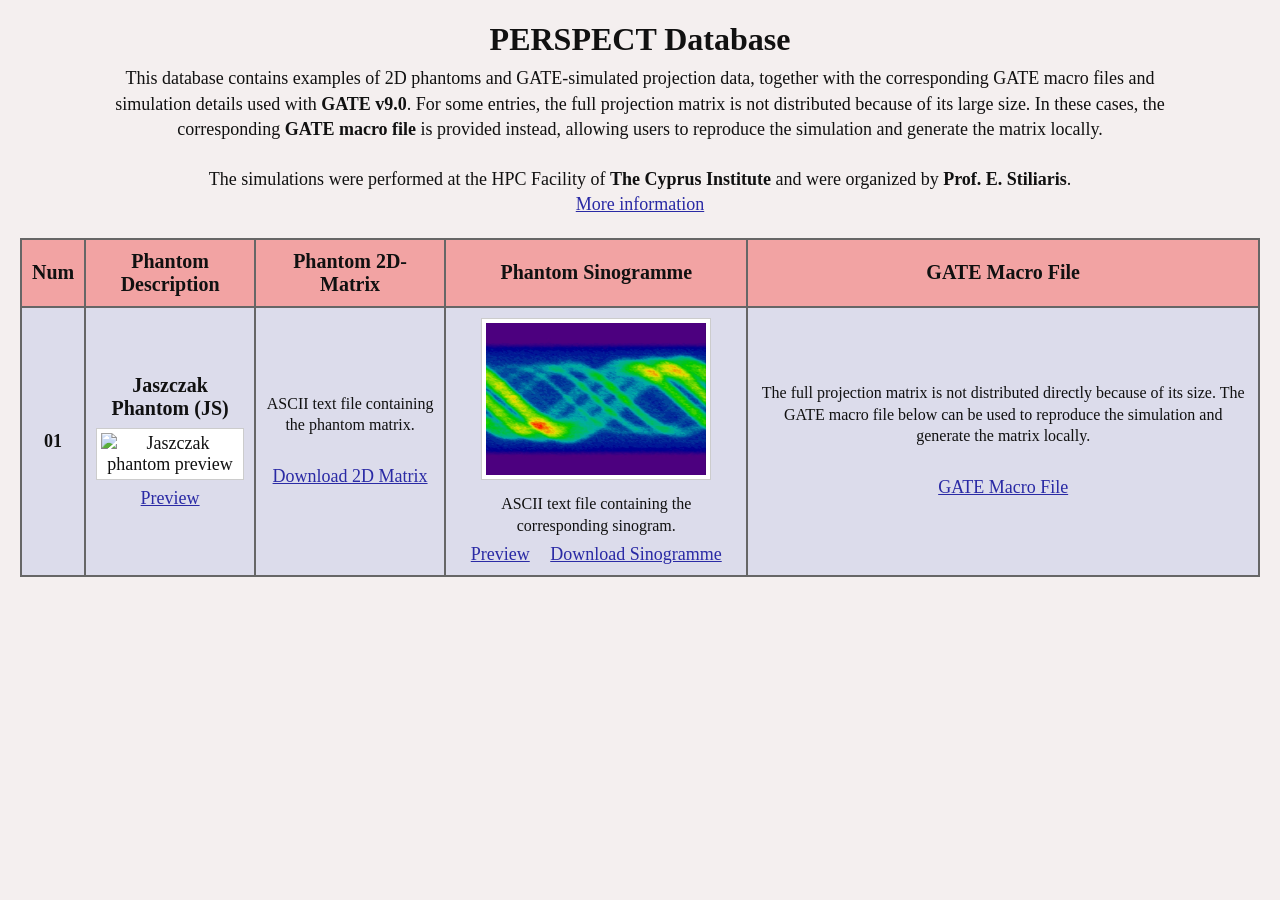
==== docs/index.html @ b49ffbd4 "Update index.html" ====
<!DOCTYPE html>
<html lang="en">
<head>
  <meta charset="UTF-8">
  <meta name="viewport" content="width=device-width, initial-scale=1.0">
  <title>PERSPECT Database</title>
  <style>
    body {
      font-family: "Times New Roman", serif;
      background: #f4efef;
      margin: 20px;
      color: #111;
    }

    h1, h2, p {
      text-align: center;
    }

    h1 {
      margin-bottom: 8px;
    }

    p.note {
      max-width: 1100px;
      margin: 0 auto 20px auto;
      font-size: 18px;
      line-height: 1.4;
    }

    table {
      width: 100%;
      border-collapse: collapse;
      background: #dcdceb;
    }

    th, td {
      border: 2px solid #666;
      padding: 10px;
      text-align: center;
      vertical-align: middle;
      font-size: 18px;
    }

    th {
      background: #f2a3a3;
      font-size: 20px;
      font-weight: bold;
    }

    td img {
      border: 1px solid #ccc;
      background: #fff;
      padding: 4px;
      max-width: 220px;
      height: auto;
    }

    a {
      color: #2a2aa5;
      text-decoration: underline;
      font-size: 18px;
    }

    .small {
      font-size: 16px;
      line-height: 1.35;
    }

    .entry-title {
      font-size: 20px;
      font-weight: bold;
      margin-bottom: 8px;
    }

    .preview-links {
      margin-top: 8px;
    }

    .preview-links a {
      margin: 0 8px;
    }

    .download-block {
      line-height: 1.5;
    }

    .container {
      overflow-x: auto;
    }
  </style>
</head>
<body>

  <h1>PERSPECT Database</h1>
  <p class="note">
    This database contains examples of 2D phantoms and GATE-simulated projection data, together with
    the corresponding GATE macro files and simulation details used with <strong>GATE v9.0</strong>.
    For some entries, the full projection matrix is not distributed because of its large size.
    In these cases, the corresponding <strong>GATE macro file</strong> is provided instead, allowing users
    to reproduce the simulation and generate the matrix locally.
    <br><br>
    The simulations were performed at the HPC Facility of <strong>The Cyprus Institute</strong> and were organized by
    <strong>Prof. E. Stiliaris</strong>.
    <br>
    <a href="https://www.cyi.ac.cy/index.php/eewrc/about-the-center/eewrc-our-people/author/197-efstathios-g-stiliaris.html" target="_blank">
      More information
    </a>
  </p>
  <div class="container">
    <table>
      <thead>
        <tr>
          <th>Num</th>
          <th>Phantom Description</th>
          <th>Phantom 2D-Matrix</th>
          <th>Phantom Sinogramme</th>
          <th>GATE Macro File</th>
        </tr>
      </thead>
      <tbody>
        <tr>
          <td><strong>01</strong></td>

          <td>
            <div class="entry-title">Jaszczak Phantom (JS)</div>
            <img src="entries/01_jaszczak/phantom.png" alt="Jaszczak phantom preview">
            <div class="preview-links">
              <a href="entries/01_jaszczak/phantom.jpg" target="_blank">Preview</a>
            </div>
          </td>

          <td class="download-block">
            <div class="small">
              ASCII text file containing the phantom matrix.
            </div>
            <br>
            <a href="entries/01_jaszczak/phantom.txt" download>Download 2D Matrix</a>
          </td>

          <td>
            <img src="entries/01_jaszczak/sinogram.jpg" alt="Jaszczak sinogram preview">
            <div class="small" style="margin-top: 8px;">
              ASCII text file containing the corresponding sinogram.
            </div>
            <div class="preview-links">
              <a href="entries/01_jaszczak/sinogram.jpg" target="_blank">Preview</a>
              <a href="entries/01_jaszczak/sinogram.txt" download>Download Sinogramme</a>
            </div>
          </td>

          <td class="download-block">
            <div class="small">
              The full projection matrix is not distributed directly because of its size.
              The GATE macro file below can be used to reproduce the simulation and generate the matrix locally.
            </div>
            <br>
            <a href="entries/01_jaszczak/JSg.mac" download>GATE Macro File</a>
          </td>
        </tr>
      </tbody>
    </table>
  </div>

</body>
</html>
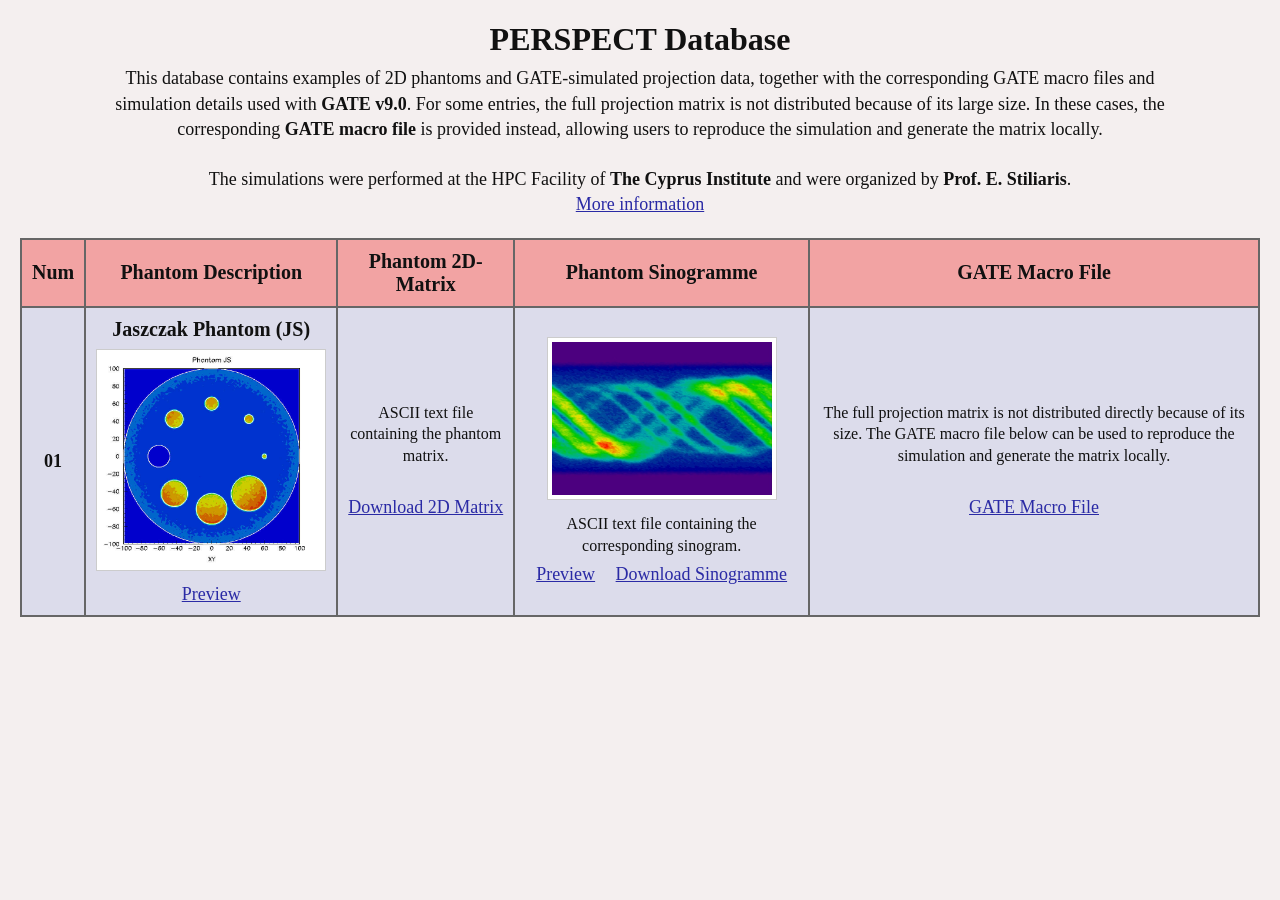
==== commit 4a5310dd: "Update index.html" ====
--- a/docs/index.html
+++ b/docs/index.html
@@ -123,7 +123,7 @@
 
           <td>
             <div class="entry-title">Jaszczak Phantom (JS)</div>
-            <img src="entries/01_jaszczak/phantom.png" alt="Jaszczak phantom preview">
+            <img src="entries/01_jaszczak/phantom.jpg" alt="Jaszczak phantom preview">
             <div class="preview-links">
               <a href="entries/01_jaszczak/phantom.jpg" target="_blank">Preview</a>
             </div>
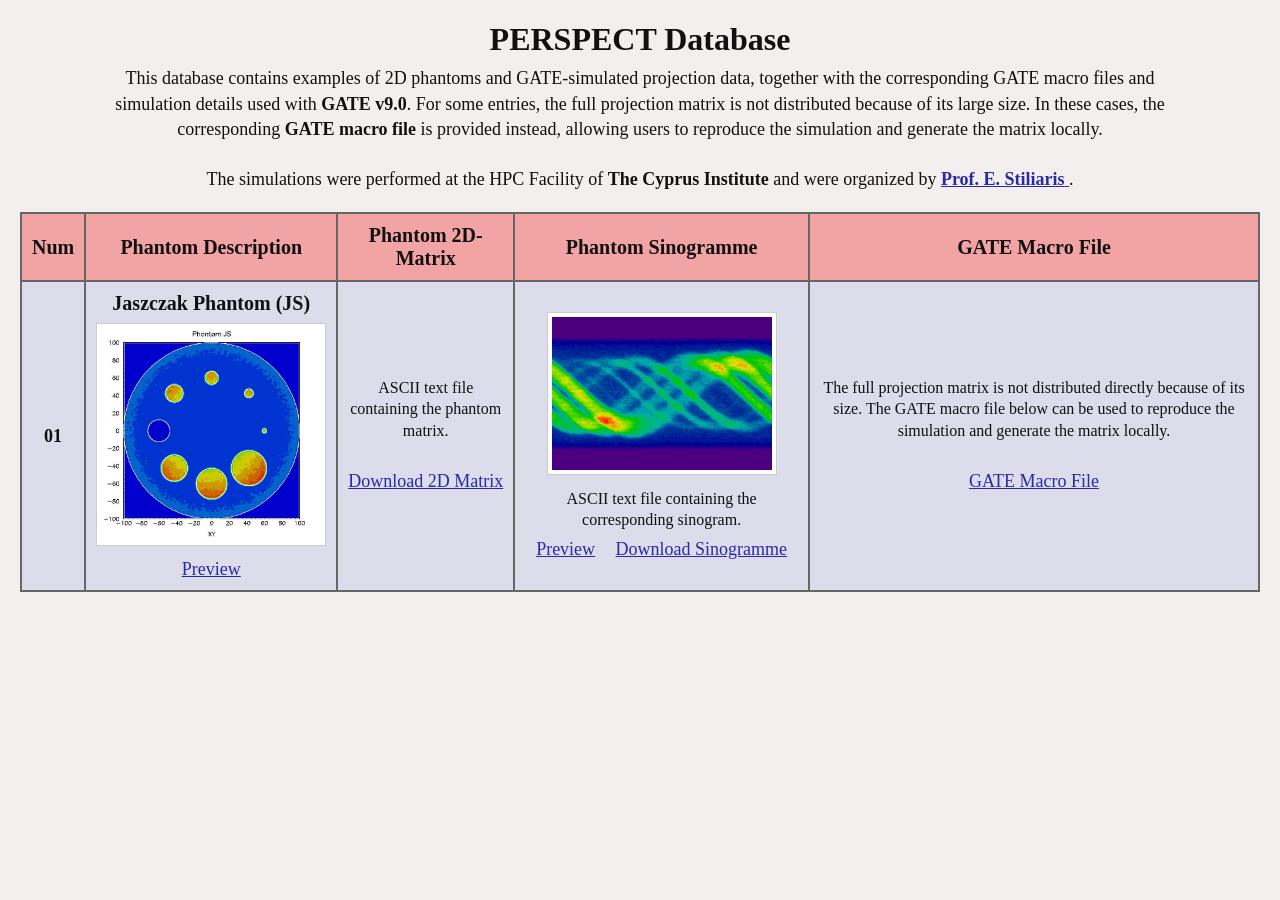
==== commit 3b6ad165: "Update index.html" ====
--- a/docs/index.html
+++ b/docs/index.html
@@ -99,12 +99,13 @@
     In these cases, the corresponding <strong>GATE macro file</strong> is provided instead, allowing users
     to reproduce the simulation and generate the matrix locally.
     <br><br>
-    The simulations were performed at the HPC Facility of <strong>The Cyprus Institute</strong> and were organized by
-    <strong>Prof. E. Stiliaris</strong>.
-    <br>
-    <a href="https://www.cyi.ac.cy/index.php/eewrc/about-the-center/eewrc-our-people/author/197-efstathios-g-stiliaris.html" target="_blank">
-      More information
-    </a>
+
+  The simulations were performed at the HPC Facility of <strong>The Cyprus Institute</strong> and were organized by
+  <a href="https://www.cyi.ac.cy/index.php/eewrc/about-the-center/eewrc-our-people/author/197-efstathios-g-stiliaris.html" target="_blank">
+    <strong>Prof. E. Stiliaris</strong>
+  </a>.
+
+    
   </p>
   <div class="container">
     <table>
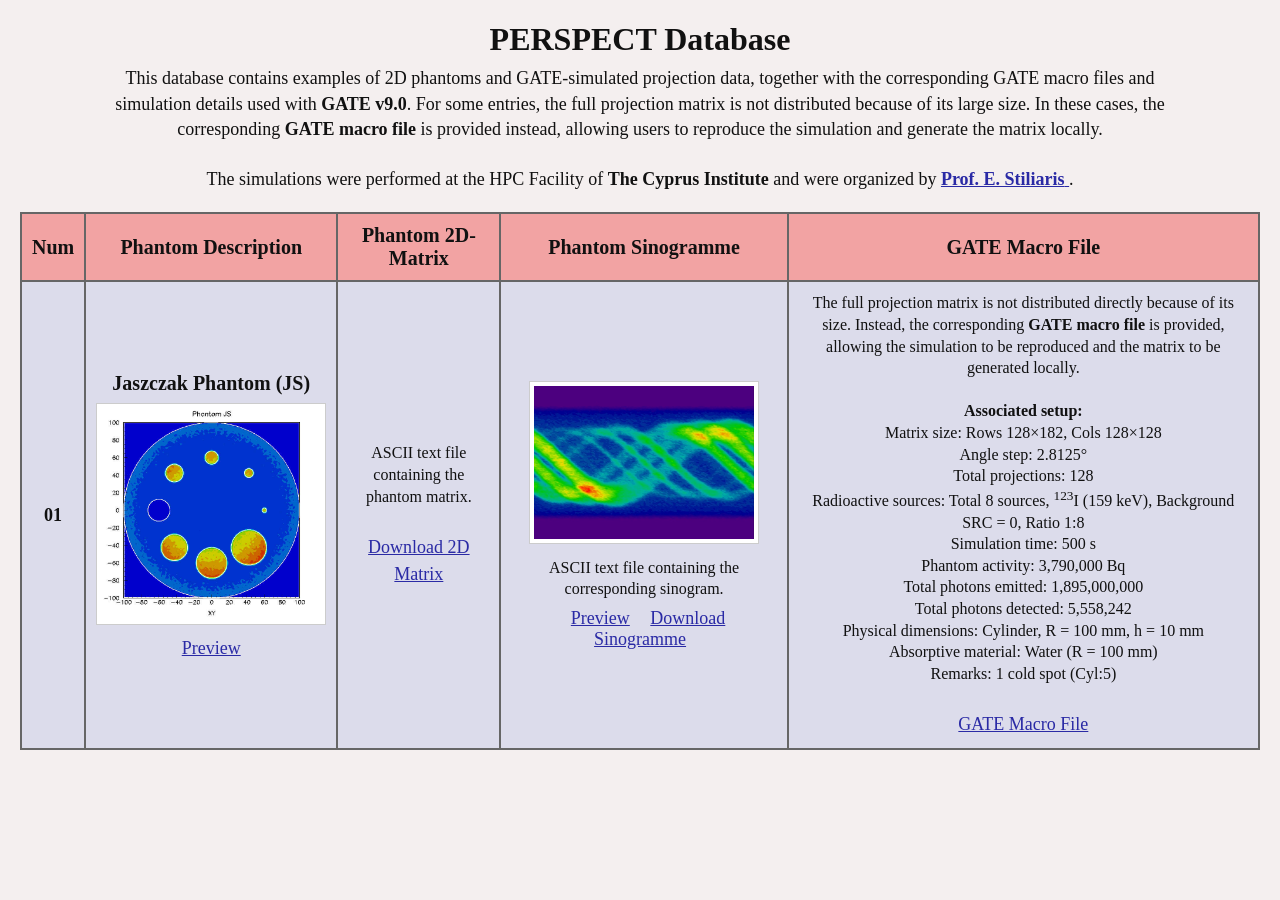
==== commit 38145efa: "Update index.html" ====
--- a/docs/index.html
+++ b/docs/index.html
@@ -150,12 +150,36 @@
           </td>
 
           <td class="download-block">
+
+            <div class="small">
+              The full projection matrix is not distributed directly because of its size.
+              Instead, the corresponding <strong>GATE macro file</strong> is provided, allowing the simulation to be reproduced
+              and the matrix to be generated locally.
+              <br><br>
+            
+              <strong>Associated setup:</strong><br>
+              Matrix size: Rows 128×182, Cols 128×128<br>
+              Angle step: 2.8125&deg;<br>
+              Total projections: 128<br>
+              Radioactive sources: Total 8 sources, <sup>123</sup>I (159 keV), Background SRC = 0, Ratio 1:8<br>
+              Simulation time: 500 s<br>
+              Phantom activity: 3,790,000 Bq<br>
+              Total photons emitted: 1,895,000,000<br>
+              Total photons detected: 5,558,242<br>
+              Physical dimensions: Cylinder, R = 100 mm, h = 10 mm<br>
+              Absorptive material: Water (R = 100 mm)<br>
+              Remarks: 1 cold spot (Cyl:5)
+            </div>
+            <br>
+            <a href="entries/01_jaszczak/JSg.mac" download>GATE Macro File</a>            
+<!--            
             <div class="small">
               The full projection matrix is not distributed directly because of its size.
               The GATE macro file below can be used to reproduce the simulation and generate the matrix locally.
             </div>
             <br>
             <a href="entries/01_jaszczak/JSg.mac" download>GATE Macro File</a>
+-->
           </td>
         </tr>
       </tbody>
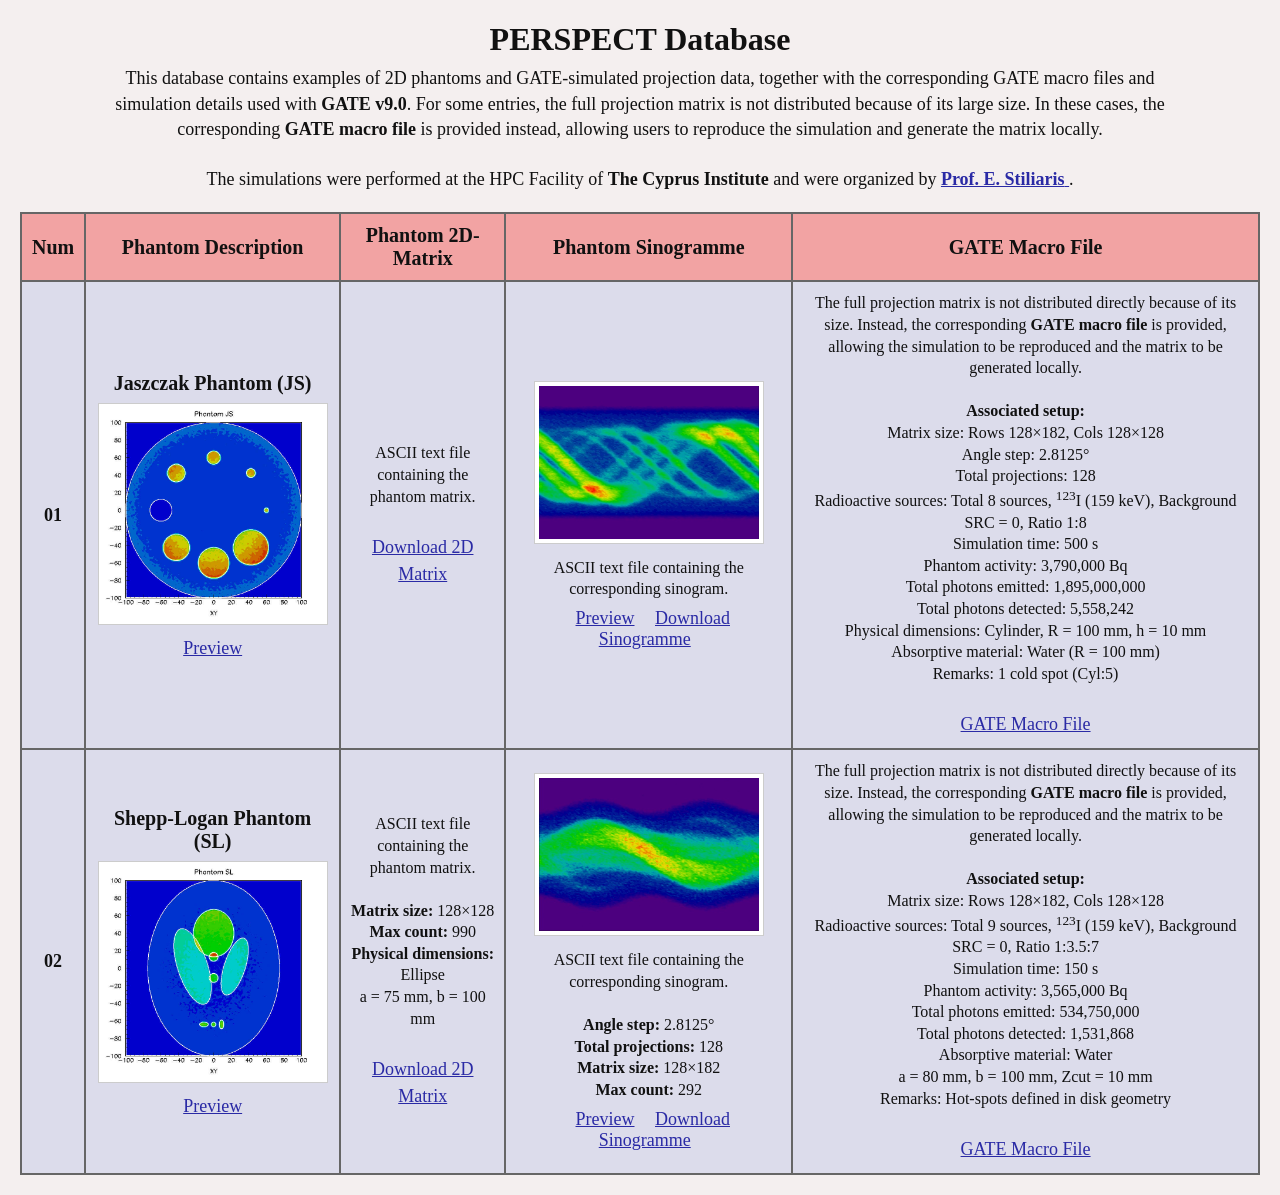
==== commit 74cdc8fd: "Update index.html" ====
--- a/docs/index.html
+++ b/docs/index.html
@@ -119,6 +119,9 @@
         </tr>
       </thead>
       <tbody>
+
+        <!--  =========================   01_JS   ======================== -->
+        <!--  ============================================================ -->
         <tr>
           <td><strong>01</strong></td>
 
@@ -172,16 +175,78 @@
             </div>
             <br>
             <a href="entries/01_jaszczak/JSg.mac" download>GATE Macro File</a>            
-<!--            
+          </td>
+        </tr>
+
+        <!--  =========================   01_SL   ======================== -->
+        <!--  ============================================================ -->
+
+        <tr>
+          <td><strong>02</strong></td>
+        
+          <td>
+            <div class="entry-title">Shepp-Logan Phantom (SL)</div>
+            <img src="entries/02_SL/phantom.jpg" alt="Shepp-Logan phantom preview">
+            <div class="preview-links">
+              <a href="entries/02_SL/phantom.jpg" target="_blank">Preview</a>
+            </div>
+          </td>
+        
+          <td class="download-block">
+            <div class="small">
+              ASCII text file containing the phantom matrix.
+              <br><br>
+              <strong>Matrix size:</strong> 128×128<br>
+              <strong>Max count:</strong> 990<br>
+              <strong>Physical dimensions:</strong> Ellipse<br>
+              a = 75 mm, b = 100 mm
+            </div>
+            <br>
+            <a href="entries/02_SL/phantom.txt" download>Download 2D Matrix</a>
+          </td>
+        
+          <td>
+            <img src="entries/02_SL/sinogram.jpg" alt="Shepp-Logan sinogram preview">
+            <div class="small" style="margin-top: 8px;">
+              ASCII text file containing the corresponding sinogram.
+              <br><br>
+              <strong>Angle step:</strong> 2.8125&deg;<br>
+              <strong>Total projections:</strong> 128<br>
+              <strong>Matrix size:</strong> 128×182<br>
+              <strong>Max count:</strong> 292
+            </div>
+            <div class="preview-links">
+              <a href="entries/02_SL/sinogram.jpg" target="_blank">Preview</a>
+              <a href="entries/02_SL/sinogram.txt" download>Download Sinogramme</a>
+            </div>
+          </td>
+        
+          <td class="download-block">
             <div class="small">
               The full projection matrix is not distributed directly because of its size.
-              The GATE macro file below can be used to reproduce the simulation and generate the matrix locally.
-            </div>
-            <br>
-            <a href="entries/01_jaszczak/JSg.mac" download>GATE Macro File</a>
--->
+              Instead, the corresponding <strong>GATE macro file</strong> is provided, allowing the simulation to be reproduced
+              and the matrix to be generated locally.
+              <br><br>
+        
+              <strong>Associated setup:</strong><br>
+              Matrix size: Rows 128×182, Cols 128×128<br>
+              Radioactive sources: Total 9 sources, <sup>123</sup>I (159 keV), Background SRC = 0, Ratio 1:3.5:7<br>
+              Simulation time: 150 s<br>
+              Phantom activity: 3,565,000 Bq<br>
+              Total photons emitted: 534,750,000<br>
+              Total photons detected: 1,531,868<br>
+              Absorptive material: Water<br>
+              a = 80 mm, b = 100 mm, Zcut = 10 mm<br>
+              Remarks: Hot-spots defined in disk geometry
+            </div>
+            <br>
+            <a href="entries/02_SL/SLg.mac" download>GATE Macro File</a>
           </td>
         </tr>
+
+
+
+        
       </tbody>
     </table>
   </div>
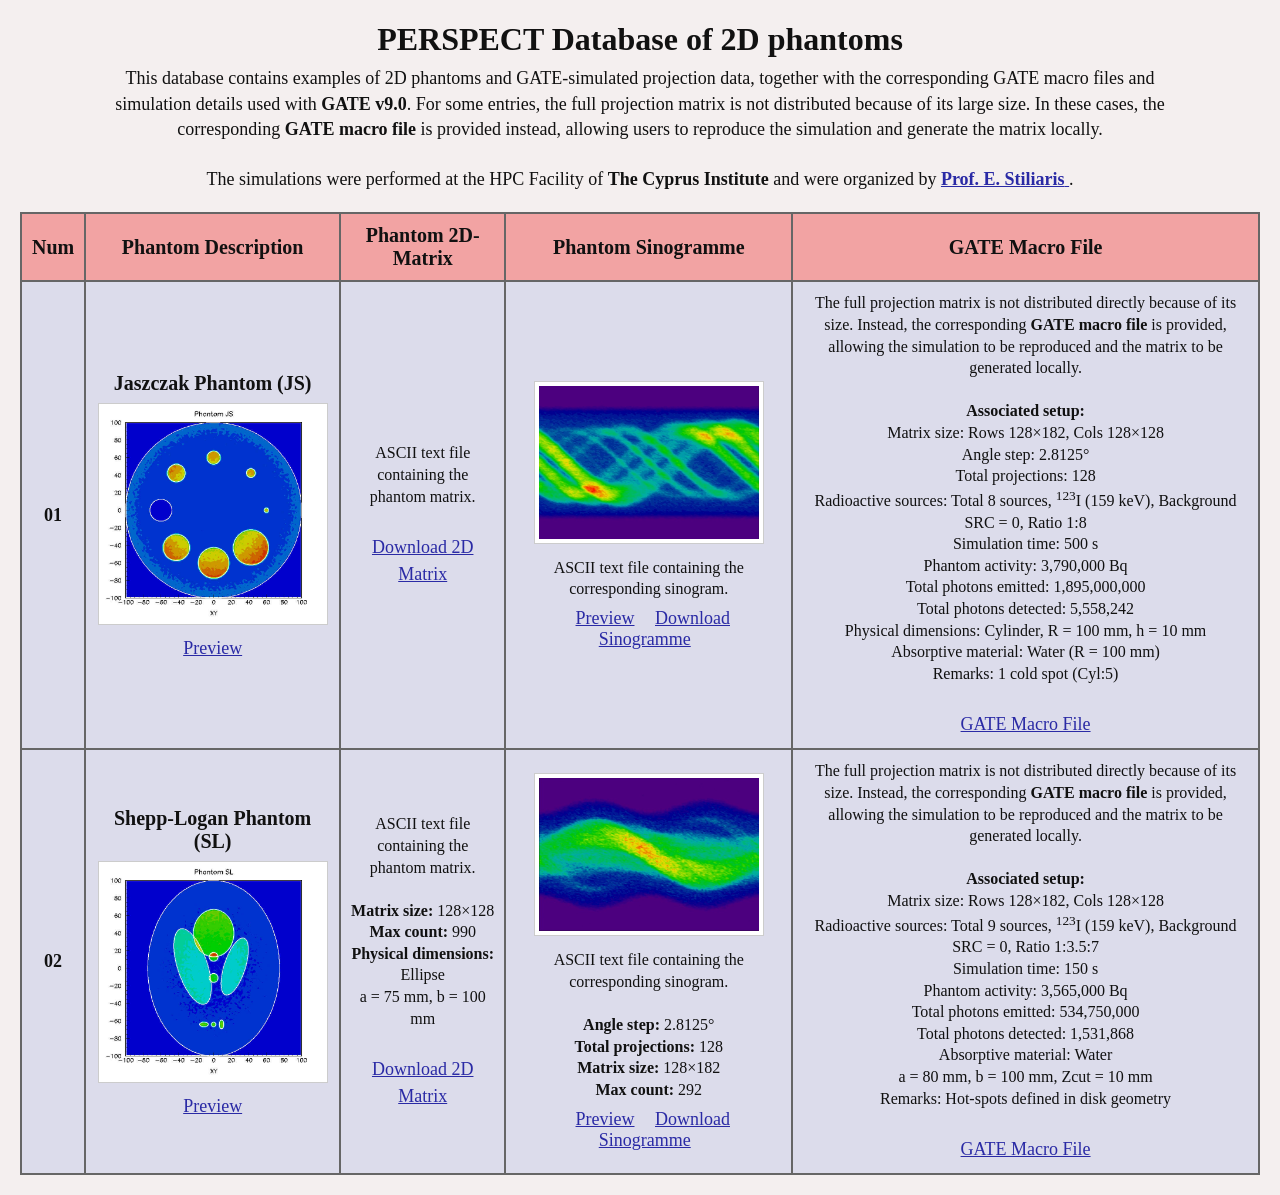
==== commit ae15d6a4: "Update index.html" ====
--- a/docs/index.html
+++ b/docs/index.html
@@ -91,7 +91,7 @@
 </head>
 <body>
 
-  <h1>PERSPECT Database</h1>
+  <h1>PERSPECT Database of 2D phantoms </h1>
   <p class="note">
     This database contains examples of 2D phantoms and GATE-simulated projection data, together with
     the corresponding GATE macro files and simulation details used with <strong>GATE v9.0</strong>.
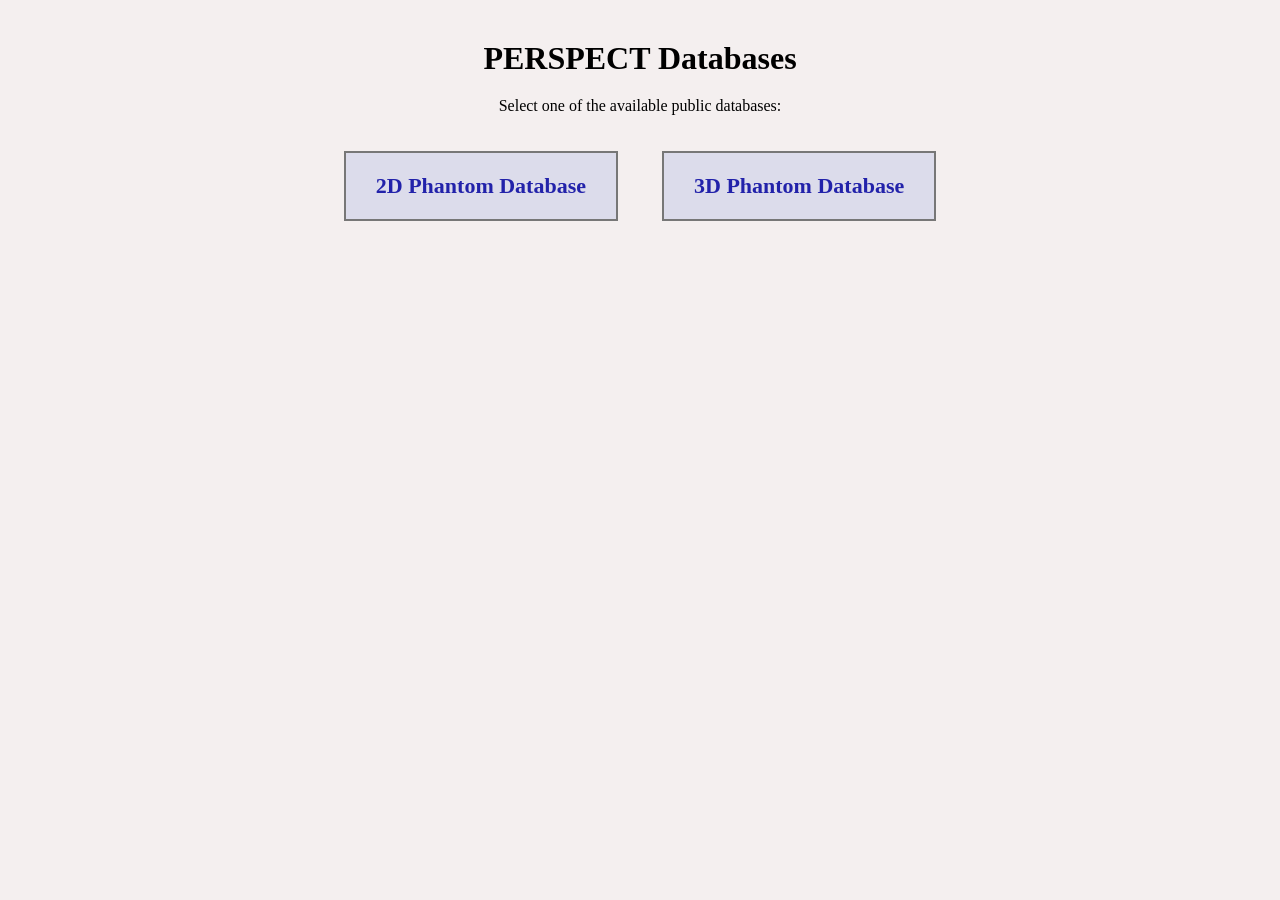
==== commit 05098391: "Update index.html" ====
--- a/docs/index.html
+++ b/docs/index.html
@@ -3,253 +3,42 @@
 <head>
   <meta charset="UTF-8">
   <meta name="viewport" content="width=device-width, initial-scale=1.0">
-  <title>PERSPECT Database</title>
+  <title>PERSPECT Databases</title>
   <style>
     body {
       font-family: "Times New Roman", serif;
       background: #f4efef;
+      text-align: center;
+      margin: 40px;
+    }
+    h1 {
+      margin-bottom: 20px;
+    }
+    .box {
+      display: inline-block;
       margin: 20px;
-      color: #111;
+      padding: 20px 30px;
+      border: 2px solid #777;
+      background: #dcdceb;
+      font-size: 22px;
     }
-
-    h1, h2, p {
-      text-align: center;
-    }
-
-    h1 {
-      margin-bottom: 8px;
-    }
-
-    p.note {
-      max-width: 1100px;
-      margin: 0 auto 20px auto;
-      font-size: 18px;
-      line-height: 1.4;
-    }
-
-    table {
-      width: 100%;
-      border-collapse: collapse;
-      background: #dcdceb;
-    }
-
-    th, td {
-      border: 2px solid #666;
-      padding: 10px;
-      text-align: center;
-      vertical-align: middle;
-      font-size: 18px;
-    }
-
-    th {
-      background: #f2a3a3;
-      font-size: 20px;
+    a {
+      text-decoration: none;
+      color: #2222aa;
       font-weight: bold;
-    }
-
-    td img {
-      border: 1px solid #ccc;
-      background: #fff;
-      padding: 4px;
-      max-width: 220px;
-      height: auto;
-    }
-
-    a {
-      color: #2a2aa5;
-      text-decoration: underline;
-      font-size: 18px;
-    }
-
-    .small {
-      font-size: 16px;
-      line-height: 1.35;
-    }
-
-    .entry-title {
-      font-size: 20px;
-      font-weight: bold;
-      margin-bottom: 8px;
-    }
-
-    .preview-links {
-      margin-top: 8px;
-    }
-
-    .preview-links a {
-      margin: 0 8px;
-    }
-
-    .download-block {
-      line-height: 1.5;
-    }
-
-    .container {
-      overflow-x: auto;
     }
   </style>
 </head>
 <body>
+  <h1>PERSPECT Databases</h1>
+  <p>Select one of the available public databases:</p>
 
-  <h1>PERSPECT Database of 2D phantoms </h1>
-  <p class="note">
-    This database contains examples of 2D phantoms and GATE-simulated projection data, together with
-    the corresponding GATE macro files and simulation details used with <strong>GATE v9.0</strong>.
-    For some entries, the full projection matrix is not distributed because of its large size.
-    In these cases, the corresponding <strong>GATE macro file</strong> is provided instead, allowing users
-    to reproduce the simulation and generate the matrix locally.
-    <br><br>
-
-  The simulations were performed at the HPC Facility of <strong>The Cyprus Institute</strong> and were organized by
-  <a href="https://www.cyi.ac.cy/index.php/eewrc/about-the-center/eewrc-our-people/author/197-efstathios-g-stiliaris.html" target="_blank">
-    <strong>Prof. E. Stiliaris</strong>
-  </a>.
-
-    
-  </p>
-  <div class="container">
-    <table>
-      <thead>
-        <tr>
-          <th>Num</th>
-          <th>Phantom Description</th>
-          <th>Phantom 2D-Matrix</th>
-          <th>Phantom Sinogramme</th>
-          <th>GATE Macro File</th>
-        </tr>
-      </thead>
-      <tbody>
-
-        <!--  =========================   01_JS   ======================== -->
-        <!--  ============================================================ -->
-        <tr>
-          <td><strong>01</strong></td>
-
-          <td>
-            <div class="entry-title">Jaszczak Phantom (JS)</div>
-            <img src="entries/01_jaszczak/phantom.jpg" alt="Jaszczak phantom preview">
-            <div class="preview-links">
-              <a href="entries/01_jaszczak/phantom.jpg" target="_blank">Preview</a>
-            </div>
-          </td>
-
-          <td class="download-block">
-            <div class="small">
-              ASCII text file containing the phantom matrix.
-            </div>
-            <br>
-            <a href="entries/01_jaszczak/phantom.txt" download>Download 2D Matrix</a>
-          </td>
-
-          <td>
-            <img src="entries/01_jaszczak/sinogram.jpg" alt="Jaszczak sinogram preview">
-            <div class="small" style="margin-top: 8px;">
-              ASCII text file containing the corresponding sinogram.
-            </div>
-            <div class="preview-links">
-              <a href="entries/01_jaszczak/sinogram.jpg" target="_blank">Preview</a>
-              <a href="entries/01_jaszczak/sinogram.txt" download>Download Sinogramme</a>
-            </div>
-          </td>
-
-          <td class="download-block">
-
-            <div class="small">
-              The full projection matrix is not distributed directly because of its size.
-              Instead, the corresponding <strong>GATE macro file</strong> is provided, allowing the simulation to be reproduced
-              and the matrix to be generated locally.
-              <br><br>
-            
-              <strong>Associated setup:</strong><br>
-              Matrix size: Rows 128×182, Cols 128×128<br>
-              Angle step: 2.8125&deg;<br>
-              Total projections: 128<br>
-              Radioactive sources: Total 8 sources, <sup>123</sup>I (159 keV), Background SRC = 0, Ratio 1:8<br>
-              Simulation time: 500 s<br>
-              Phantom activity: 3,790,000 Bq<br>
-              Total photons emitted: 1,895,000,000<br>
-              Total photons detected: 5,558,242<br>
-              Physical dimensions: Cylinder, R = 100 mm, h = 10 mm<br>
-              Absorptive material: Water (R = 100 mm)<br>
-              Remarks: 1 cold spot (Cyl:5)
-            </div>
-            <br>
-            <a href="entries/01_jaszczak/JSg.mac" download>GATE Macro File</a>            
-          </td>
-        </tr>
-
-        <!--  =========================   01_SL   ======================== -->
-        <!--  ============================================================ -->
-
-        <tr>
-          <td><strong>02</strong></td>
-        
-          <td>
-            <div class="entry-title">Shepp-Logan Phantom (SL)</div>
-            <img src="entries/02_SL/phantom.jpg" alt="Shepp-Logan phantom preview">
-            <div class="preview-links">
-              <a href="entries/02_SL/phantom.jpg" target="_blank">Preview</a>
-            </div>
-          </td>
-        
-          <td class="download-block">
-            <div class="small">
-              ASCII text file containing the phantom matrix.
-              <br><br>
-              <strong>Matrix size:</strong> 128×128<br>
-              <strong>Max count:</strong> 990<br>
-              <strong>Physical dimensions:</strong> Ellipse<br>
-              a = 75 mm, b = 100 mm
-            </div>
-            <br>
-            <a href="entries/02_SL/phantom.txt" download>Download 2D Matrix</a>
-          </td>
-        
-          <td>
-            <img src="entries/02_SL/sinogram.jpg" alt="Shepp-Logan sinogram preview">
-            <div class="small" style="margin-top: 8px;">
-              ASCII text file containing the corresponding sinogram.
-              <br><br>
-              <strong>Angle step:</strong> 2.8125&deg;<br>
-              <strong>Total projections:</strong> 128<br>
-              <strong>Matrix size:</strong> 128×182<br>
-              <strong>Max count:</strong> 292
-            </div>
-            <div class="preview-links">
-              <a href="entries/02_SL/sinogram.jpg" target="_blank">Preview</a>
-              <a href="entries/02_SL/sinogram.txt" download>Download Sinogramme</a>
-            </div>
-          </td>
-        
-          <td class="download-block">
-            <div class="small">
-              The full projection matrix is not distributed directly because of its size.
-              Instead, the corresponding <strong>GATE macro file</strong> is provided, allowing the simulation to be reproduced
-              and the matrix to be generated locally.
-              <br><br>
-        
-              <strong>Associated setup:</strong><br>
-              Matrix size: Rows 128×182, Cols 128×128<br>
-              Radioactive sources: Total 9 sources, <sup>123</sup>I (159 keV), Background SRC = 0, Ratio 1:3.5:7<br>
-              Simulation time: 150 s<br>
-              Phantom activity: 3,565,000 Bq<br>
-              Total photons emitted: 534,750,000<br>
-              Total photons detected: 1,531,868<br>
-              Absorptive material: Water<br>
-              a = 80 mm, b = 100 mm, Zcut = 10 mm<br>
-              Remarks: Hot-spots defined in disk geometry
-            </div>
-            <br>
-            <a href="entries/02_SL/SLg.mac" download>GATE Macro File</a>
-          </td>
-        </tr>
-
-
-
-        
-      </tbody>
-    </table>
+  <div class="box">
+    <a href="database_2d/index.html">2D Phantom Database</a>
   </div>
 
+  <div class="box">
+    <a href="database_3d/index.html">3D Phantom Database</a>
+  </div>
 </body>
 </html>
